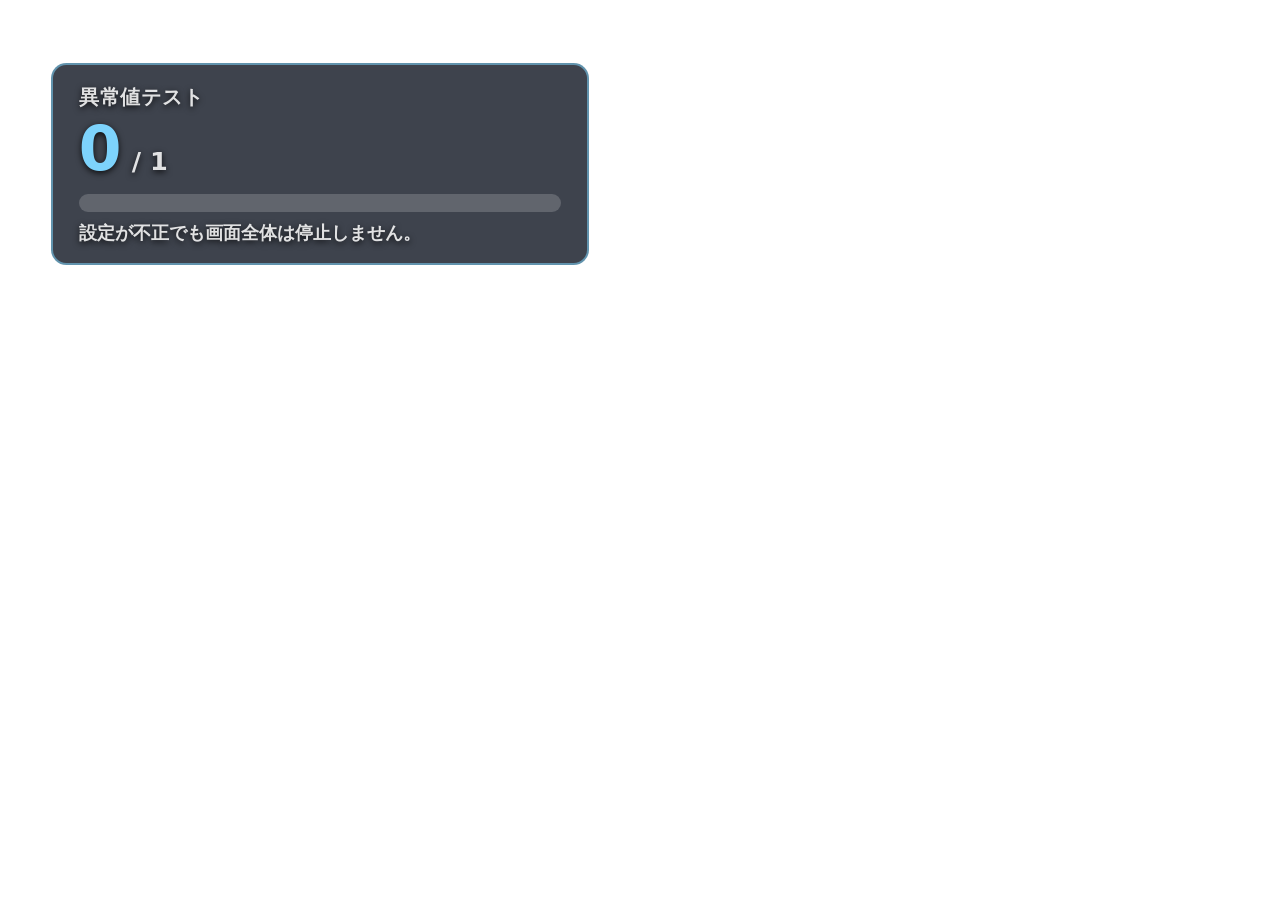
==== index.html @ cc1d953e "Create initial OBS like goal prototype" ====
<!doctype html>
<html lang="ja">
<head>
  <meta charset="utf-8">
  <meta name="viewport" content="width=device-width, initial-scale=1">
  <title>Like Goal Test</title>
  <link rel="stylesheet" href="./style.css">
</head>

<body>
  <main class="widget">
    <div class="label" id="label"></div>

    <div class="main-value">
      <div class="current" id="current"></div>
      <div class="goal" id="goal"></div>
    </div>

    <div class="bar" aria-hidden="true">
      <div class="bar-fill" id="barFill"></div>
    </div>

    <div class="message" id="message"></div>
  </main>

  <!-- 順序が重要：設定を先に読み、その後で描画処理を実行する -->
  <script src="./config.js"></script>
  <script src="./app.js"></script>
</body>
</html>
---- style.css ----
:root {
  --box-width: 42vw;

  --bg-color: rgba(8, 15, 27, 0.78);
  --border-color: rgba(125, 211, 252, 0.55);
  --text-color: #ffffff;
  --subtext-color: rgba(255, 255, 255, 0.86);
  --accent-color: #7dd3fc;
  --bar-bg: rgba(255, 255, 255, 0.18);

  --radius: 1.2vw;
}

/* 基本設定 */

html,
body {
  width: 100%;
  height: 100%;
}

body {
  margin: 0;
  overflow: hidden;
  background: transparent;

  color: var(--text-color);
  font-family:
    system-ui,
    -apple-system,
    BlinkMacSystemFont,
    "Segoe UI",
    sans-serif;
}

/* ウィジェット本体 */

.widget {
  position: absolute;
  width: var(--box-width);
  max-width: 92vw;
  box-sizing: border-box;

  padding: 2vh 2vw;
  border: 2px solid var(--border-color);
  border-radius: var(--radius);
  background: var(--bg-color);

  text-shadow: 0 2px 6px rgba(0, 0, 0, 0.8);
}

/* 表示位置 */

.pos-top-left .widget {
  top: 7vh;
  left: 4vw;
}

.pos-top-right .widget {
  top: 7vh;
  right: 4vw;
}

.pos-bottom-left .widget {
  bottom: 7vh;
  left: 4vw;
}

.pos-bottom-right .widget {
  right: 4vw;
  bottom: 7vh;
}

/* 表示サイズ */

.size-small {
  --box-width: 34vw;
}

.size-medium {
  --box-width: 42vw;
}

.size-large {
  --box-width: 50vw;
}

/* 同一デザイン内のカラープリセット */

.theme-sharp-blue {
  --bg-color: rgba(8, 15, 27, 0.78);
  --border-color: rgba(125, 211, 252, 0.55);
  --accent-color: #7dd3fc;
}

.theme-sharp-purple {
  --bg-color: rgba(22, 13, 36, 0.8);
  --border-color: rgba(196, 181, 253, 0.58);
  --accent-color: #c4b5fd;
}

.theme-sharp-red {
  --bg-color: rgba(36, 10, 14, 0.8);
  --border-color: rgba(251, 113, 133, 0.58);
  --accent-color: #fb7185;
}

/* テキスト */

.label {
  color: var(--subtext-color);
  font-size: clamp(20px, 1.6vw, 30px);
  font-weight: 700;
  letter-spacing: 0.04em;
  overflow-wrap: anywhere;
}

.main-value {
  display: flex;
  gap: 0.8vw;
  align-items: baseline;
  margin-top: 0.8vh;
}

.current {
  color: var(--accent-color);
  font-size: clamp(44px, 4.8vw, 86px);
  font-weight: 800;
  line-height: 1;
  overflow-wrap: anywhere;
}

.goal {
  color: var(--subtext-color);
  font-size: clamp(22px, 2vw, 34px);
  font-weight: 700;
  overflow-wrap: anywhere;
}

.message {
  margin-top: 1vh;
  color: var(--subtext-color);
  font-size: clamp(18px, 1.4vw, 26px);
  font-weight: 600;
  overflow-wrap: anywhere;
}

/* 進捗バー */

.bar {
  width: 100%;
  height: clamp(14px, 1.4vw, 24px);
  margin-top: 1.6vh;
  overflow: hidden;

  border-radius: 999px;
  background: var(--bar-bg);
}

.bar-fill {
  width: 0%;
  height: 100%;

  border-radius: 999px;
  background: var(--accent-color);
  transition: width 0.3s ease;
}
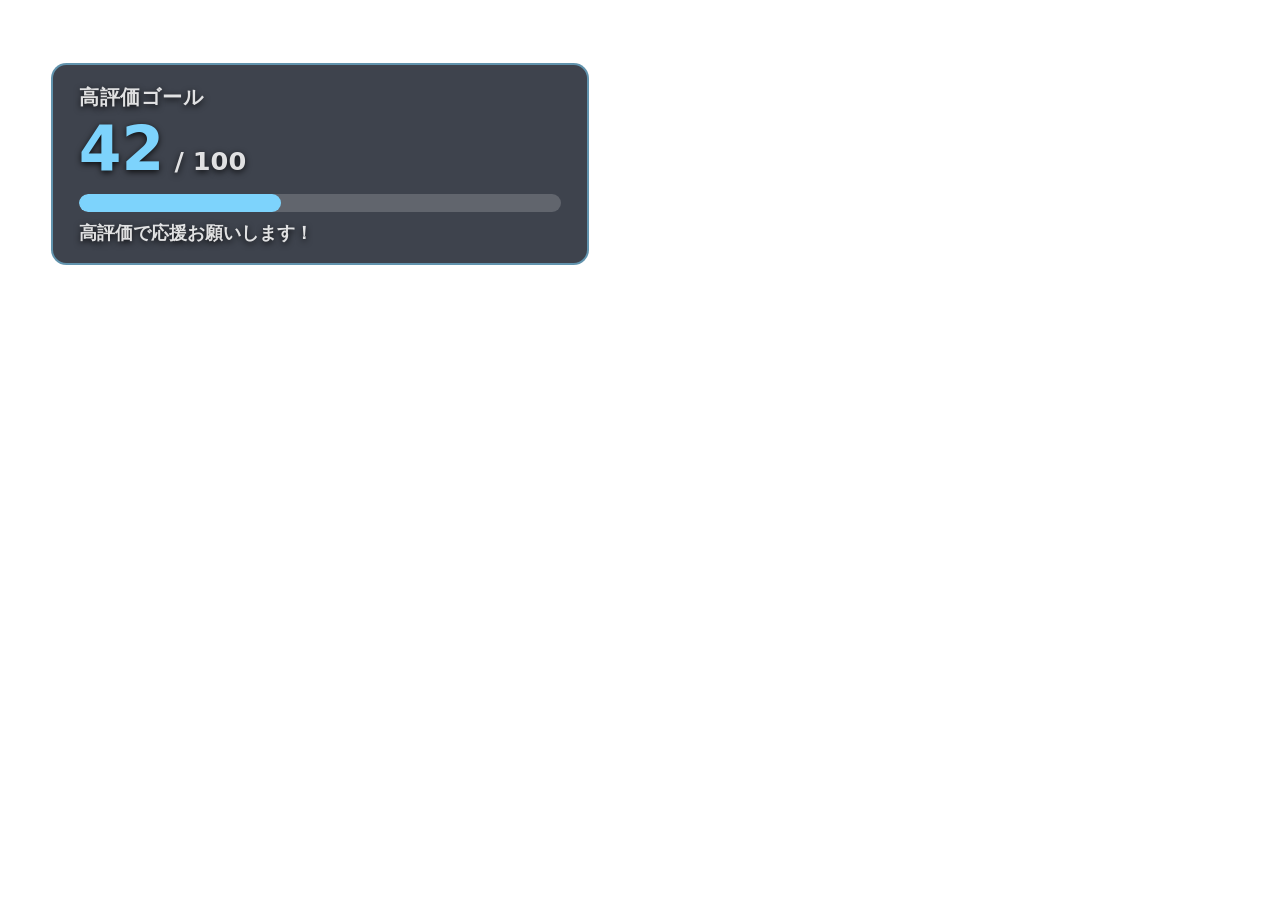
==== commit d2a4fa20: "Add OBS dock controller for runtime updates" ====
--- a/index.html
+++ b/index.html
@@ -23,8 +23,12 @@
     <div class="message" id="message"></div>
   </main>
 
-  <!-- 順序が重要：設定を先に読み、その後で描画処理を実行する -->
+  <!-- 順序が重要：設定、状態、描画、初期化、通信、入力の順に読み込む -->
   <script src="./config.js"></script>
+  <script src="./state.js"></script>
+  <script src="./render.js"></script>
   <script src="./app.js"></script>
+  <script src="./transport.js"></script>
+  <script src="./input-channel.js"></script>
 </body>
-</html>+</html>
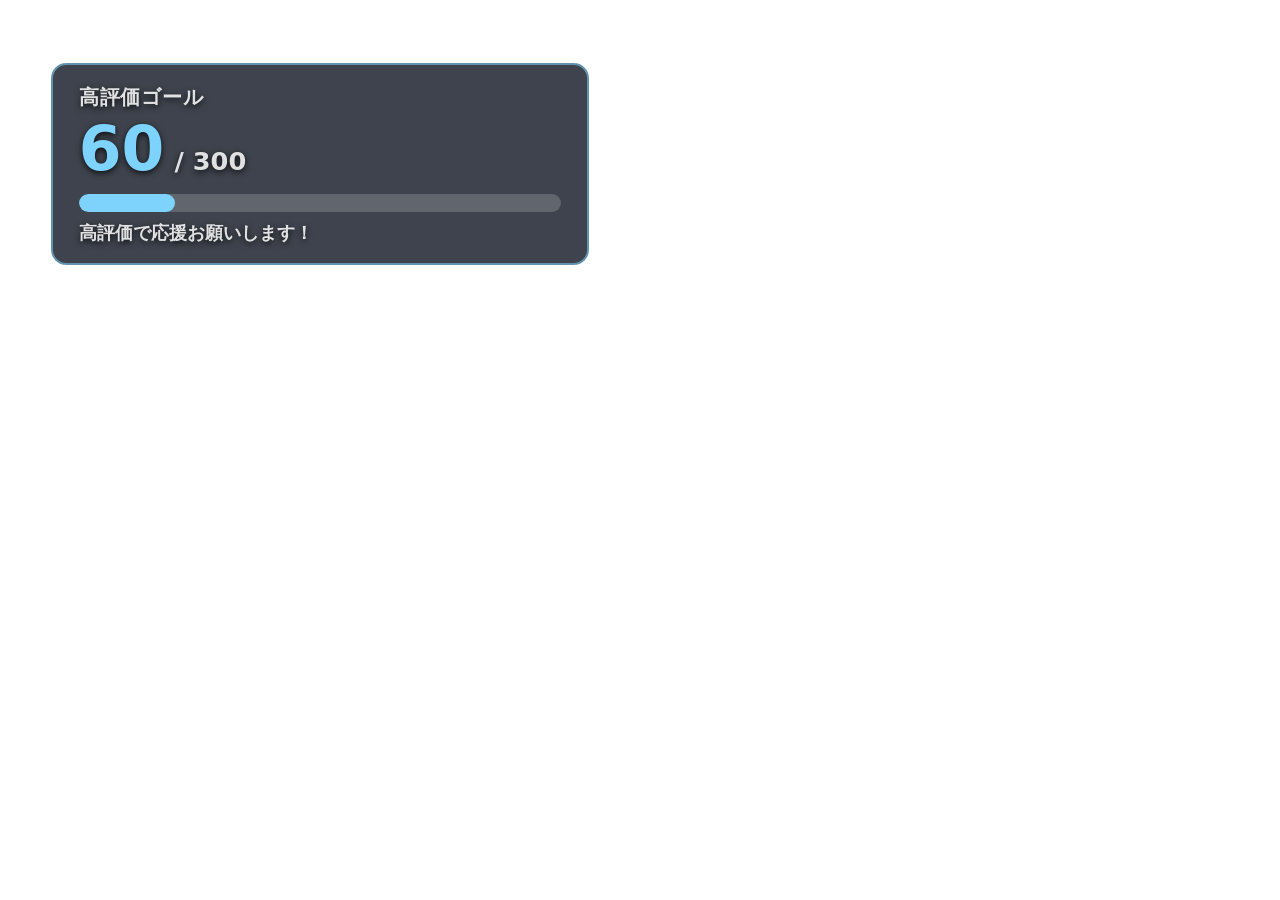
==== commit 49483169: "Extract BroadcastChannel protocol constants" ====
--- a/index.html
+++ b/index.html
@@ -27,7 +27,9 @@
   <script src="./config.js"></script>
   <script src="./state.js"></script>
   <script src="./render.js"></script>
+  <script src="./persistence.js"></script>
   <script src="./app.js"></script>
+  <script src="./protocol.js"></script>
   <script src="./transport.js"></script>
   <script src="./input-channel.js"></script>
 </body>
